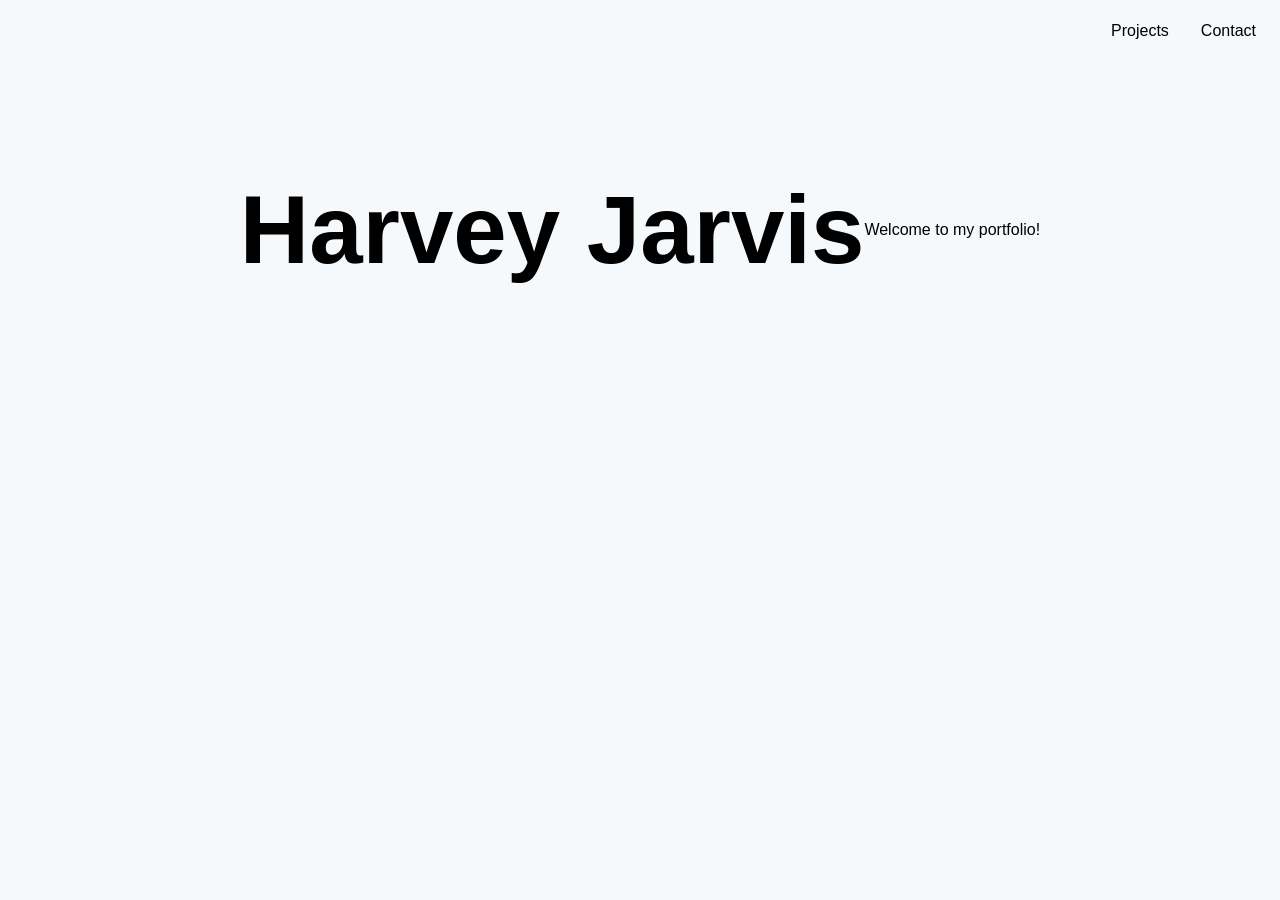
==== Index.html @ 245cdc0f "Progress on Index.html and styles.css" ====
<!DOCTYPE html>
<html lang="en">
    <head>
        <meta charset="UTF-8">
        <meta name="viewport" content="width=device-width, initial-scale=1.0">
        <title>Portfolio</title>
        <link rel="stylesheet" href="styles.css">
    </head>

    <body>
        <header>
            <ul>
                <li ><a href="Contact.html">Contact</a></li> <!-- change into containers and when clicked it scrolls to that container on this page.-->
                <li ><a href="Projects.html">Projects</a></li>
            </ul>
        </header>

        <div class="container">
            <div class="introContainer" id="">
                    <h1 style="font-size: 6em; ">Harvey Jarvis</h1>
                    <p>Welcome to my portfolio!</p>
            </div>
        </div>
    </div>

    </body>
---- styles.css ----
body {
    background-color: #f6f9fc;
    font-family: "SN Pro", sans-serif;
}

.sn-pro-font> {
  font-family: "SN Pro", sans-serif;
  font-optical-sizing: auto;
  font-weight: 300;
  font-style: normal;
}

ul {
  list-style-type: none;
  margin: 0;
  padding: 0;
  overflow: hidden;
}

ul li {
  float: right;
}

ul li a {
  display: block;
  color: rgb(0, 0, 0);
  text-align: center;
  padding: 14px 16px;
  text-decoration: none;
  
}


.container {
    display: flex;
    justify-content: flex-start; /* Aligns content to the left */
}

.introContainer {
    display: flex;
    justify-content: center; /* Centers the content horizontally */
    align-items: center; /* Centers the content vertically */
    position: relative;
    margin:auto;
    height: 352px;
    width: 1000px;
}
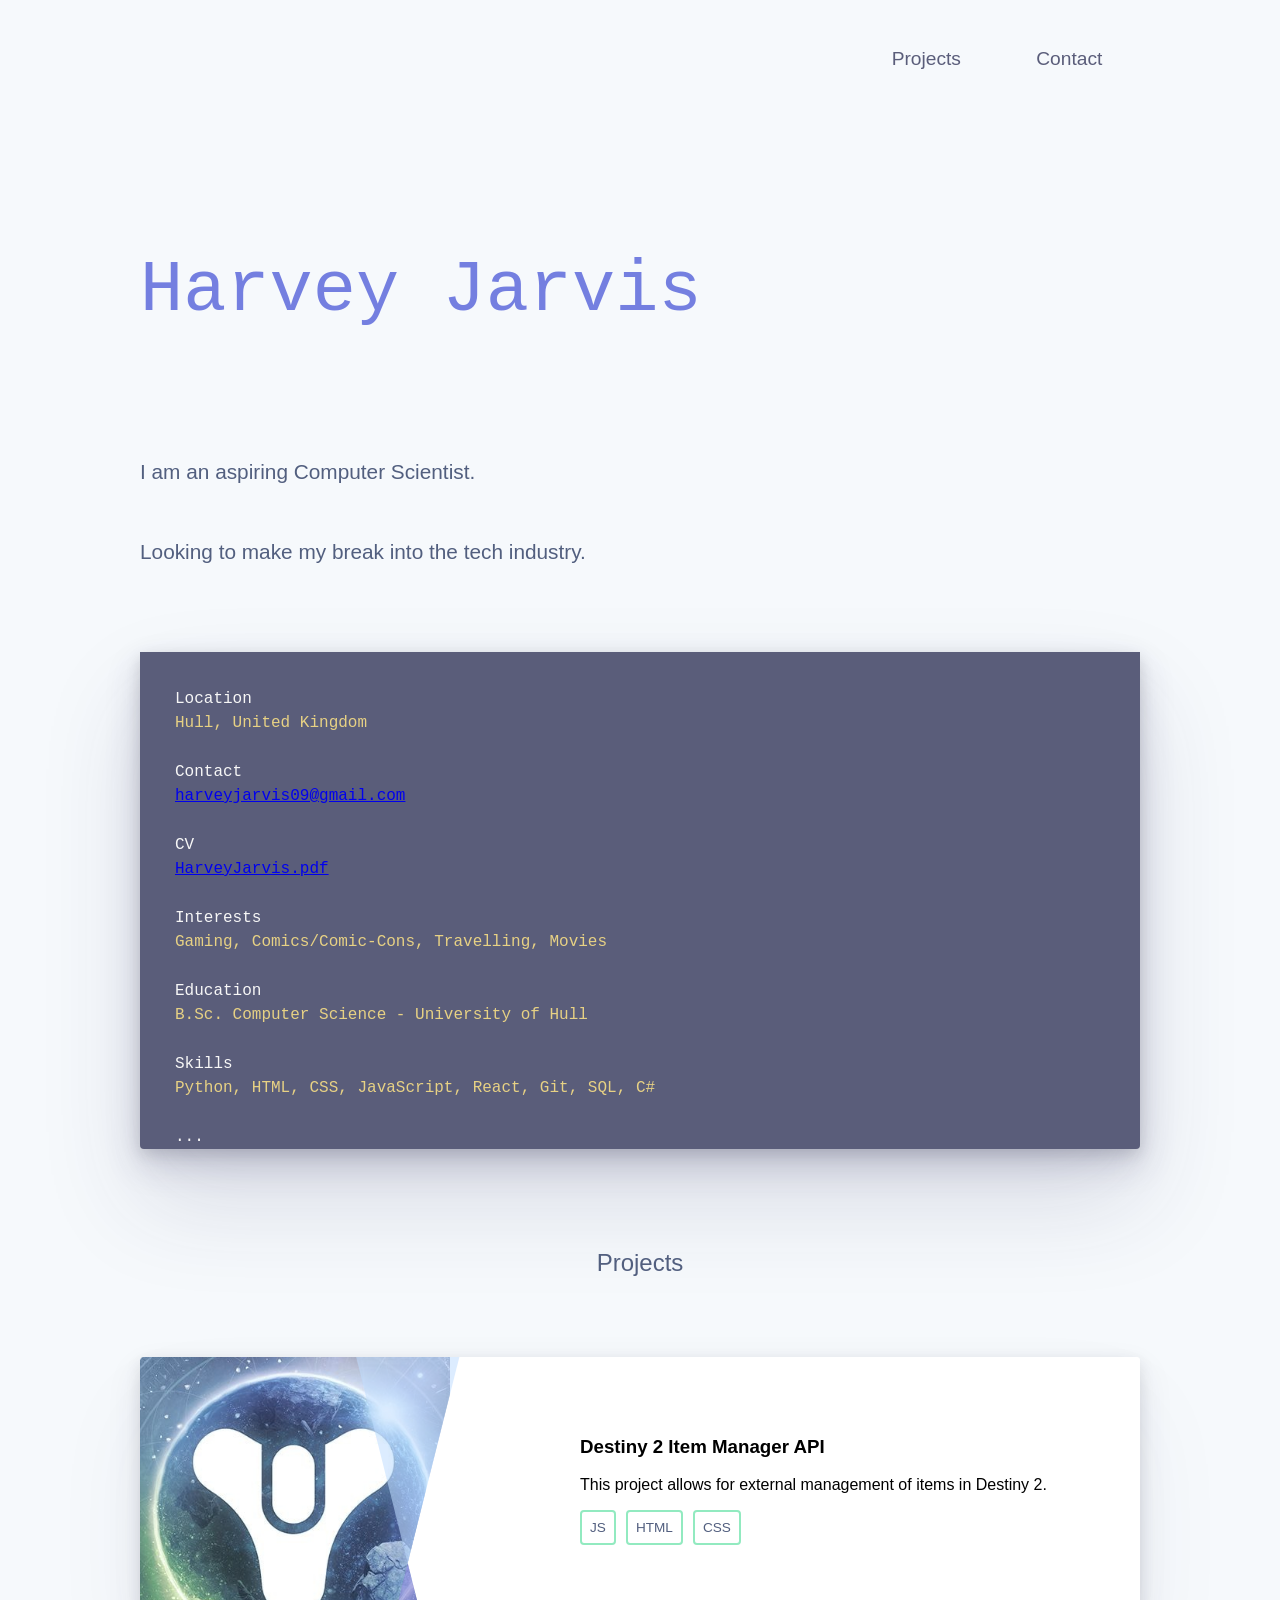
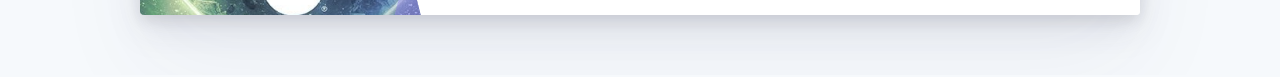
==== commit 3016db58: "Created Intro, About, Projects sections." ====
--- a/Index.html
+++ b/Index.html
@@ -8,18 +8,119 @@
     </head>
 
     <body>
-        <header>
-            <ul>
-                <li ><a href="Contact.html">Contact</a></li> <!-- change into containers and when clicked it scrolls to that container on this page.-->
-                <li ><a href="Projects.html">Projects</a></li>
-            </ul>
-        </header>
+    <div tabindex="1" style="outline: none;">
+        <div class="mainContainer">
+            <div class="navbarContainer">
+            <nav class="navBar">
+                    <a href="#projects">Projects</a>
+                    <a href="#contact">Contact</a>
+                </nav>
+            </div>
+            <div>
+                <div class="introContainer">
+                        <div class="introTitle">
+                            Harvey Jarvis
+                            <span></span>
+                        </div>
+                        <div class="introDescription">
+                            <br>I am an aspiring Computer Scientist.</br>
+                            <br>Looking to make my break into the tech industry.</br>
+                        </div>
+                </div>
+            </div>
+            <div class="aboutContainer">
+                <div class="aboutWindow">
+                    <div class="aboutContainerWindow">
+                        <div class="statement">
+                            <div class="inputStatement">
+                            Location
+                            </div>
+                            <div class="outputStatement">
+                            <div class="outputStatementText">
+                                Hull, United Kingdom
+                            </div>
+                        </div>
+                        </div>
+                    <div class="statement">
+                            <div class="inputStatement">
+                                Contact
+                            </div>
+                            <div class="outputStatement">
+                                <div class="outputStatementText">
+                                    <a href="mailto:harveyjarvis09@gmail.com">harveyjarvis09@gmail.com</a>
+                                </div>
+                            </div>
+                        </div>
+                    <div class="statement">
+                            <div class="inputStatement">
+                                CV
+                            </div>
+                            <div class="outputStatement">
+                                <div class="outputStatementText">
+                                    <a rel="noopener" href="assets\HarveyJarvis.pdf" target="_blank">HarveyJarvis.pdf</a>
+                                </div>
+                            </div>
+                        </div>
+                    <div class="statement">
+                            <div class="inputStatement">
+                                Interests
+                            </div>
+                            <div class="outputStatement">
+                                <div class="outputStatementText">
+                                    Gaming, Comics/Comic-Cons, Travelling, Movies
+                                </div>
+                            </div>
+                        </div>
+                        <div class="statement">
+                            <div class="inputStatement">
+                                Education
+                            </div>
+                            <div class="outputStatement">
+                                <div class="outputStatementText">
+                                    B.Sc. Computer Science - University of Hull
+                                </div>
+                            </div>
+                        </div>
+                        <div class="statement">
+                            <div class="inputStatement">
+                                Skills
+                            </div>
+                            <div class="outputStatement">
+                                <div class="outputStatementText">
+                                    Python, HTML, CSS, JavaScript, React, Git, SQL, C#
+                                </div>
+                            </div>
+                        </div>
+                        <div class="statement">
+                            <div class="inputStatement">
+                                ...
+                            </div>
+                            <div class="outputStatement">
+                                <div class="outputStatementText">
+                                    
+                                </div>
+                            </div>
+                        </div>
+                    </div>
+                </div>    
+                
+            </div>
 
-        <div class="container">
-            <div class="introContainer" id="">
-                    <h1 style="font-size: 6em; ">Harvey Jarvis</h1>
-                    <p>Welcome to my portfolio!</p>
-            </div>
+            <h2 id="projects" class="sectionTitle">Projects</h2>
+            <div class="projectsContainer">
+                <div class="projectCard">
+                    <img class="projectImage" src="assets\D2L.jpg" alt="Destiny 2 Logo" style="width:31%">
+                    <div class="projectBackground"></div>
+                    <div class="projectContent">
+                        <h3>Destiny 2 Item Manager API</h3>
+                        <p>This project allows for external management of items in Destiny 2.</p>
+                        <div class="projectSkills">
+                            <span class="projectSkill">JS</span>
+                            <span class="projectSkill">HTML</span>
+                            <span class="projectSkill">CSS</span>
+                        </div>
+                    </div>
+                </div>
         </div>
     </div>
 
--- a/styles.css
+++ b/styles.css
@@ -1,6 +1,9 @@
 body {
+    -webkit-font-smoothing: antialiased;
+    font-feature-settings: "pnum";
     background-color: #f6f9fc;
-    font-family: "SN Pro", sans-serif;
+    font-variant-numeric: proportional-nums;
+    text-rendering: optimizeLegibility;
 }
 
 .sn-pro-font> {
@@ -9,39 +12,187 @@
   font-weight: 300;
   font-style: normal;
 }
-
-ul {
-  list-style-type: none;
-  margin: 0;
-  padding: 0;
-  overflow: hidden;
+.navbarContainer {
+    display: flex;
+    justify-content: flex-end;
+    margin: 0 auto;
 }
 
-ul li {
-  float: right;
+.navBar {
+    display: flex;
+    font-family: Camphor, Open Sans, Segoe UI, sans-serif;
+    font-size: 1.2em;
+    justify-content: space-around;
+    margin-top: 40px;
+    width: 286px;
 }
 
-ul li a {
-  display: block;
-  color: rgb(0, 0, 0);
-  text-align: center;
-  padding: 14px 16px;
-  text-decoration: none;
-  
+.navbarContainer a {
+    color: #5a5d7a;
+    position: relative;
+    text-decoration: none;
 }
 
+.mainContainer {
+    margin: 0 auto;
+    max-width: 1000px;
+    padding: 0 40px;
+}
 
-.container {
-    display: flex;
-    justify-content: flex-start; /* Aligns content to the left */
+.navbarContainer .navBar a {
+                color: #5a5d7a;
+                position: relative;
+                text-decoration: none
+}
+
+.navbarContainer .navBar {
+                display: flex;
+                font-family: Camphor,Open Sans,Segoe UI,sans-serif;
+                font-size: 1.2em;
+                justify-content: space-around;
+                margin-top: 40px;
+                width: 286px
 }
 
 .introContainer {
     display: flex;
-    justify-content: center; /* Centers the content horizontally */
-    align-items: center; /* Centers the content vertically */
+    flex-direction: column;
+    justify-content: flex-end;
+    margin: 20vh auto 0;
+}
+
+.introTitle {
+    color: #747fe0;
+    font-family: Monaco, Consolas, Lucida Console, monospace;
+    font-size: 4.5em;
+}
+
+.introDescription{
+    color: #525f7f;
+    font-family: Camphor, Open Sans, Segoe UI, sans-serif;
+    font-size: 1.3em;
+    font-weight: 200;
+    line-height: 40px;
+    margin: 80px 0;
+}
+
+.aboutContainer {
+  margin: 0 auto;
+}
+
+.aboutWindow {
+    border: 0;
+    font-size: 100%;
+    font: inherit;
+    margin: 0;
+    padding: 0;
+    vertical-align: baseline;
+}
+
+.boutContainerWindow {
+    background-color: #5a5d7a;
+    border-radius: 0 0 4px 4px;
+    box-shadow: 0 50px 100px rgba(50, 50, 93, .15), 0 15px 35px rgba(50, 50, 93, .2), 0 5px 15px rgba(0, 0, 0, .12);
+    font-family: Monaco, Consolas, Lucida Console, monospace;
+}
+
+.aboutContainer .aboutWindow .aboutContainerWindow {
+    background-color: #5a5d7a;
+    border-radius: 0 0 4px 4px;
+    box-shadow: 0 50px 100px rgba(50, 50, 93, .15), 0 15px 35px rgba(50, 50, 93, .2), 0 5px 15px rgba(0, 0, 0, .12);
+    font-family: Monaco, Consolas, Lucida Console, monospace;
+}
+
+.inputStatement {
+  color: #f7f7f7;
+}
+
+.outputStatement {
+  color: #e7d184;
+}
+
+.statement {
+  color: #f7f7f7;
+}
+
+.aboutContainer .aboutWindow .aboutContainerWindow .statement:first-child {
+    padding-top: 35px;
+}
+
+.aboutContainer .aboutWindow .aboutContainerWindow .statement {
+    line-height: 24px;
+    margin-bottom: 25px;
+    margin-left: 35px;
+    margin-right: 35px;
+}
+
+.sectionTitle {
+    color: #525f7f;
+    font-family: Camphor, Open Sans, Segoe UI, sans-serif;
+    font-size: 1.5em;
+    font-weight: 500;
+    margin-bottom: 80px;
+    margin-top: 50px;
+    padding-top: 50px;
+    text-align: center;
+}
+
+.projectsContainer {
+    font-family: Camphor, Open Sans, Segoe UI, sans-serif;
+    margin: 0 auto;
+}
+
+.projectCard {
+    background-color: #fff;
+    border-radius: 4px;
+    box-shadow: 0 50px 100px rgba(50, 50, 93, .05), 0 15px 35px rgba(50, 50, 93, .1), 0 5px 15px rgba(0, 0, 0, .1);
+    display: flex;
+    flex-direction: row;
+    justify-content: flex-end;
+    margin-bottom: 60px;
+    overflow: hidden;
     position: relative;
-    margin:auto;
-    height: 352px;
-    width: 1000px;
+}
+
+.projectsContainer .projectCard .projectImage {
+    left: 0;
+    position: absolute !important;
+    top: 0;
+    width: 80%;
+}
+
+.projectsContainer .projectCard .projectContent {
+    padding: 60px;
+    width: 50%;
+    z-index: 2;
+}
+
+.projectsContainer .projectCard .projectContent .projectSkills {
+    display: flex;
+    flex-wrap: wrap;
+}
+
+.projectsContainer .projectCard .projectBackground {
+    background: url([data-uri]);
+    background-size: cover;
+    height: 110%;
+    position: absolute;
+    right: -1px;
+    top: -1px;
+    width: 83%;
+}
+
+.projectsContainer .projectCard .projectContent .projectSkills .projectSkill {
+    border: 2px solid #92eac0;
+    border-radius: 4px;
+    color: #525f7f;
+    font-family: Camphor, Open Sans, Segoe UI, sans-serif;
+    font-size: .85em;
+    margin-bottom: 10px;
+    margin-right: 10px;
+    padding: 8px;}
+
+.div{
+    display: block;
+    unicode-bidi: isolate;
 }
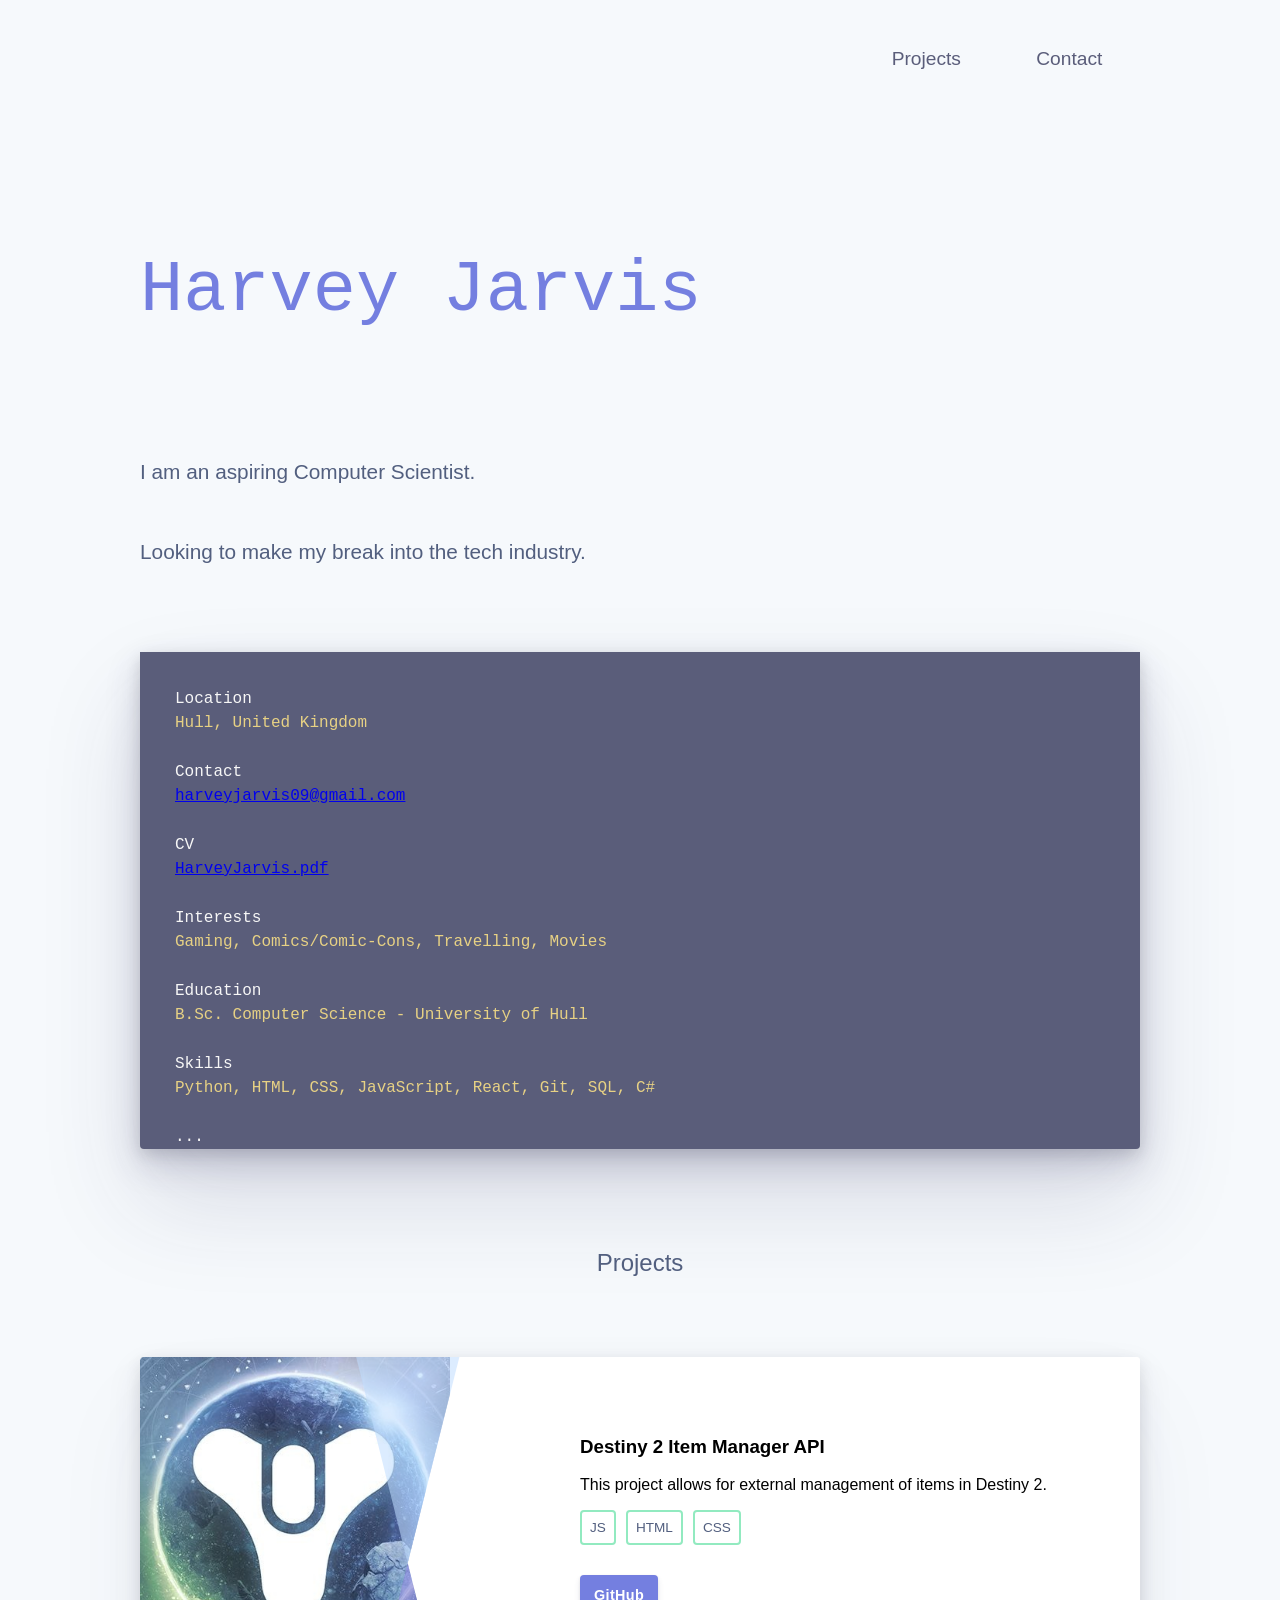
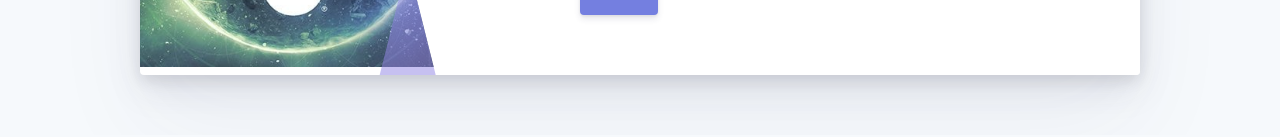
==== commit 4d9b550a: "Added Github link for Projects" ====
--- a/Index.html
+++ b/Index.html
@@ -119,6 +119,8 @@
                             <span class="projectSkill">HTML</span>
                             <span class="projectSkill">CSS</span>
                         </div>
+                        <div class="projectLinks">
+                            <a href="https://github.com/HarveyJ09/D2HonoursProject" target="_blank" class="projectLink">GitHub</a>
                     </div>
                 </div>
         </div>
--- a/styles.css
+++ b/styles.css
@@ -192,6 +192,32 @@
     margin-right: 10px;
     padding: 8px;}
 
+.projectsContainer .projectCard .projectContent .projectLinks {
+    align-items: center;
+    display: flex;
+    flex-wrap: wrap;
+    justify-content: flex-start;
+}
+
+.projectsContainer .projectCard .projectContent .projectLinks .projectLink {
+    background: #747fe0;
+    border-radius: 4px;
+    box-shadow: 0 4px 6px rgba(50, 50, 93, .11), 0 1px 3px rgba(0, 0, 0, .08);
+    box-sizing: border-box;
+    color: #fff;
+    display: inline-block;
+    font-family: Camphor, Open Sans, Segoe UI, sans-serif;
+    font-size: .9em;
+    font-weight: 600;
+    letter-spacing: .025em;
+    line-height: 40px;
+    margin-right: 20px;
+    margin-top: 20px;
+    padding: 0 14px;
+    text-decoration: none;
+    transition: all .15s ease;
+    white-space: nowrap;
+}
 .div{
     display: block;
     unicode-bidi: isolate;
